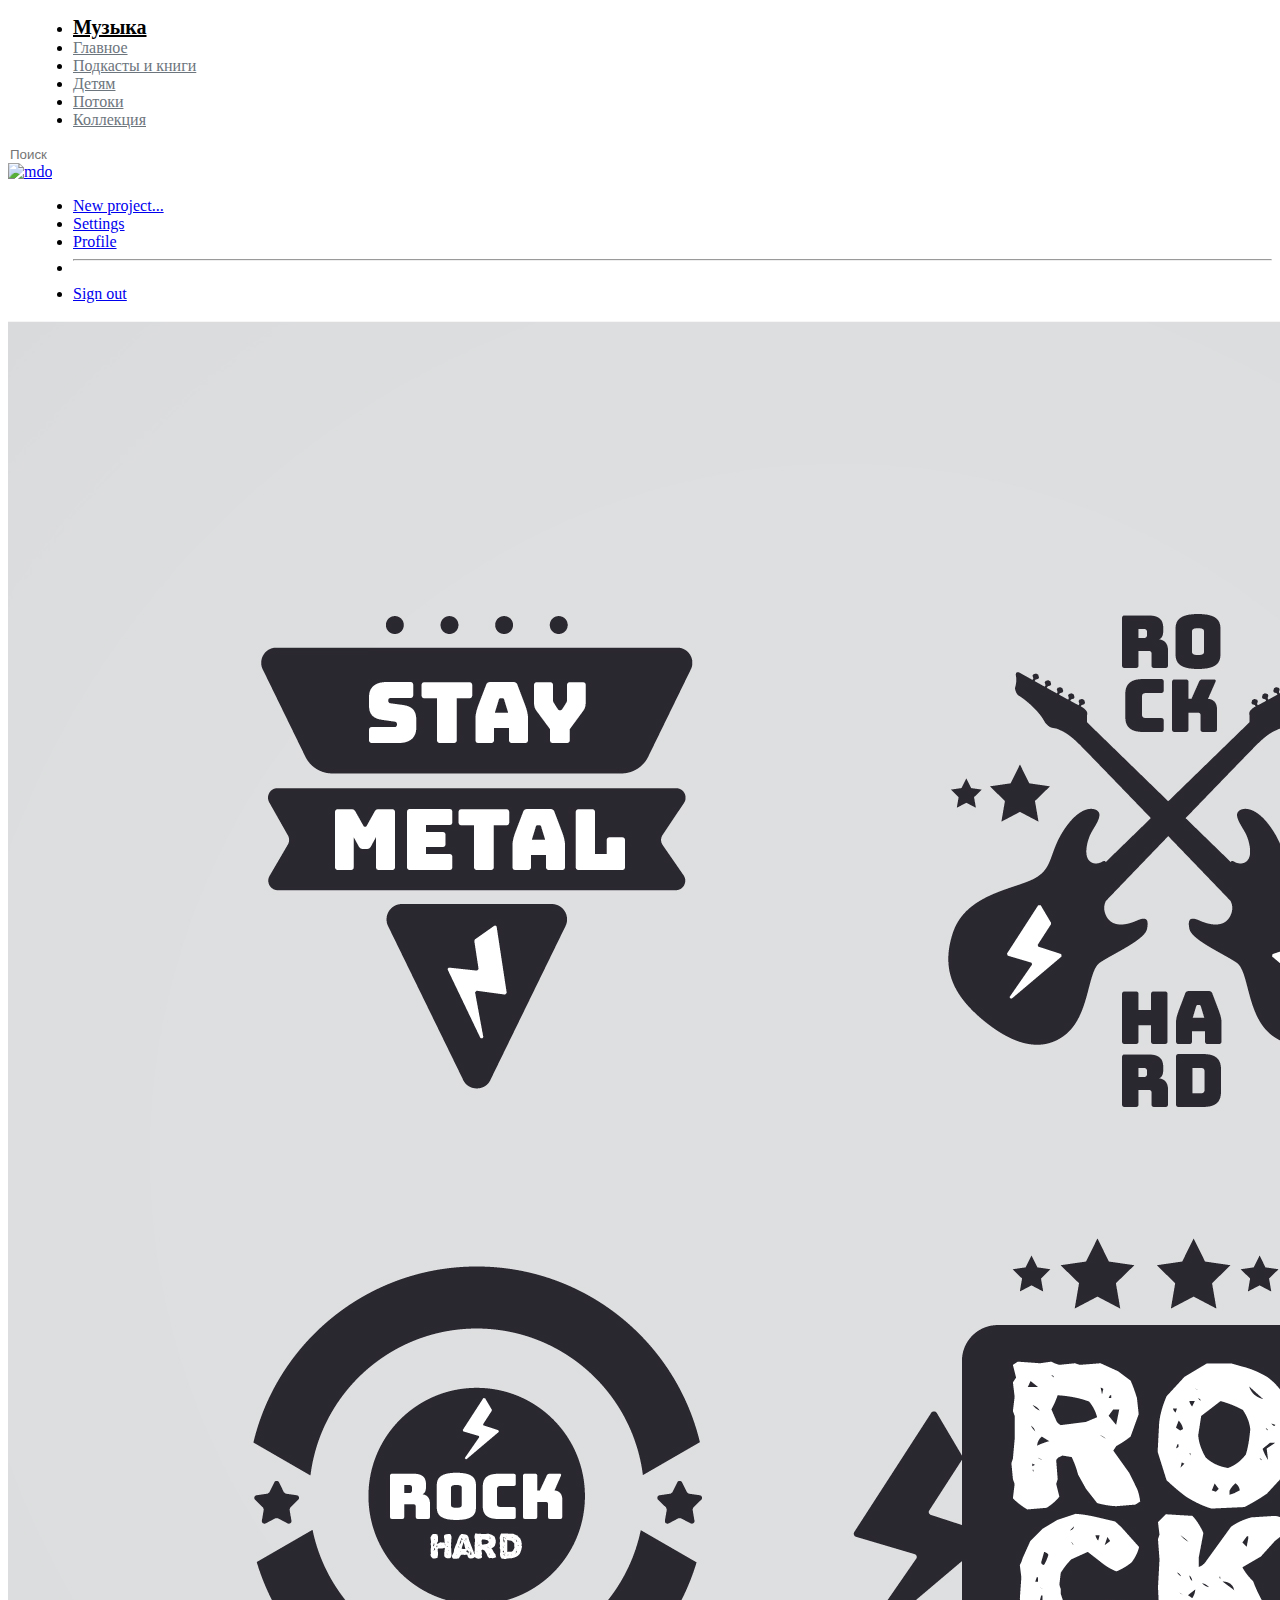
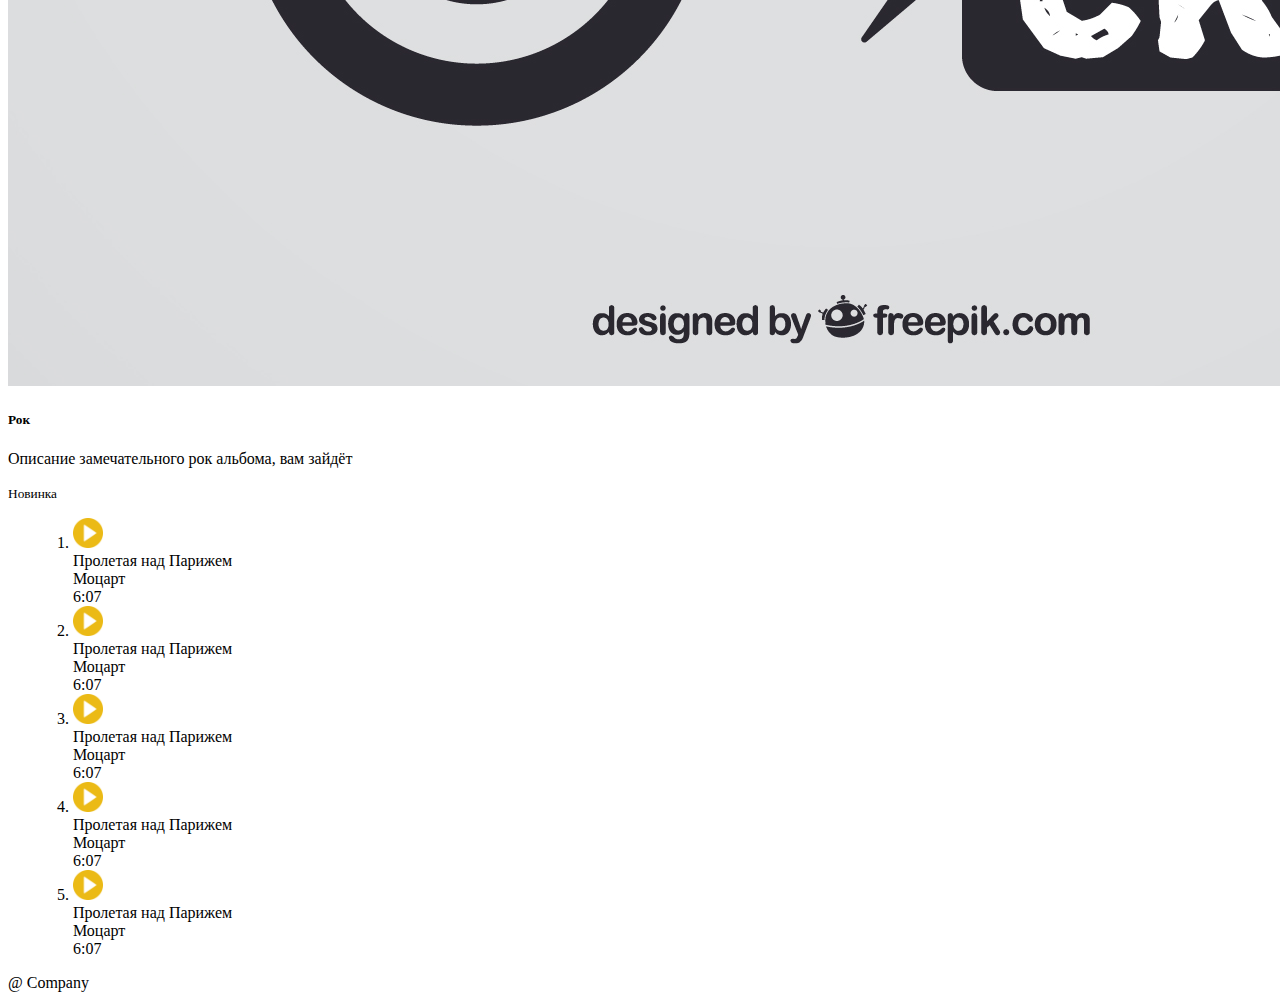
==== album.html @ 30effe84 "Add files via upload" ====
<!DOCTYPE html>
<html lang="en">
<head>
    <meta charset="UTF-8">
    <meta http-equiv="X-UA-Compatible" content="IE=edge">
    <meta name="viewport" content="width=device-width, initial-scale=1.0">
    <title>Собраться с мыслями</title>
    <link rel="stylesheet" href="css/header.css">
    <link rel="stylesheet" href="css/album.css">
    <link href="https://cdn.jsdelivr.net/npm/bootstrap@5.3.0-alpha1/dist/css/bootstrap.min.css" rel="stylesheet" integrity="sha384-GLhlTQ8iRABdZLl6O3oVMWSktQOp6b7In1Zl3/Jr59b6EGGoI1aFkw7cmDA6j6gD" crossorigin="anonymous">
</head>
<body>
    <header class="p-3 mb-3 border-bottom">
        <div class="container">
          <div class="d-flex flex-wrap align-items-center justify-content-center justify-content-lg-start">
    
            <ul class="nav col-12 col-lg-auto me-lg-auto mb-2 justify-content-center mb-md-0">
              <li><a href="index.html" class="nav-link px-2 naming"><b>Музыка</b></a></li>
              <li><a href="#" class="nav-link px-2">Главное</a></li>
              <li><a href="#" class="nav-link px-2">Подкасты и книги</a></li>
              <li><a href="#" class="nav-link px-2">Детям</a></li>
              <li><a href="#" class="nav-link px-2">Потоки</a></li>
              <li><a href="#" class="nav-link px-2">Коллекция</a></li>
            </ul>

            <form class="col-12 col-lg-auto mb-3 mb-lg-0 me-lg-3" role="search">
                <input type="search" class="form-control" placeholder="Поиск" aria-label="Search">
            </form>
    
            <div class="dropdown text-end">
              <a href="#" class="d-block link-dark text-decoration-none dropdown-toggle" data-bs-toggle="dropdown" aria-expanded="false">
                <img src="https://github.com/mdo.png" alt="mdo" width="32" height="32" class="rounded-circle">
              </a>
              <ul class="dropdown-menu text-small" style="">
                <li><a class="dropdown-item" href="#">New project...</a></li>
                <li><a class="dropdown-item" href="#">Settings</a></li>
                <li><a class="dropdown-item" href="#">Profile</a></li>
                <li><hr class="dropdown-divider"></li>
                <li><a class="dropdown-item" href="#">Sign out</a></li>
              </ul>
            </div>
          </div>
        </div>
    </header>

    <main class="container">
        <div class="row mt-5">
            <div class="col-6 p-3">
                <div class="card mb-3">
                    <div class="row g-0">
                        <div class="col-md-4">
                        <img src="assets/rock.jpg" class="img-fluid rounded-start" alt="rock">
                        </div>
                        <div class="col-md-8">
                        <div class="card-body">
                            <h5 class="card-title">Рок</h5>
                            <p class="card-text">Описание замечательного рок альбома, вам зайдёт</p>
                            <p class="card-text"><small class="text-muted">Новинка</small></p>
                        </div>
                        </div>
                    </div>
                </div>
            </div>

            <div class="col-6 p-3">
                <ol class="list-group">
                    <li class="list-group-item d-flex align-items-center">
                        <img src="assets/play-button.png" alt="" height="30px" class="me-3">
                        <div>
                            <div>Пролетая над Парижем</div>
                            <div>Моцарт</div>
                        </div>
                        <div class="ms-auto">6:07</div>
                    </li>

                    <li class="list-group-item d-flex align-items-center">
                        <img src="assets/play-button.png" alt="" height="30px" class="me-3">
                        <div>
                            <div>Пролетая над Парижем</div>
                            <div>Моцарт</div>
                        </div>
                        <div class="ms-auto">6:07</div>
                    </li>

                    <li class="list-group-item d-flex align-items-center">
                        <img src="assets/play-button.png" alt="" height="30px" class="me-3">
                        <div>
                            <div>Пролетая над Парижем</div>
                            <div>Моцарт</div>
                        </div>
                        <div class="ms-auto">6:07</div>
                    </li>

                    <li class="list-group-item d-flex align-items-center">
                        <img src="assets/play-button.png" alt="" height="30px" class="me-3">
                        <div>
                            <div>Пролетая над Парижем</div>
                            <div>Моцарт</div>
                        </div>
                        <div class="ms-auto">6:07</div>
                    </li>

                    <li class="list-group-item d-flex align-items-center">
                        <img src="assets/play-button.png" alt="" height="30px" class="me-3">
                        <div>
                            <div>Пролетая над Парижем</div>
                            <div>Моцарт</div>
                        </div>
                        <div class="ms-auto">6:07</div>
                    </li>
                </ol>
            </div>
        </div>
    </main>

    <footer class="py-3 my-4">
        <p class="text-center text-muted">@ Company</p>
    </footer>
</body>
</html>
---- css/header.css ----
input[type="search"]{
    border: none;
}

li{
    margin-left: 25px;
}

a.nav-link{
    color: #6c757d;
}

a.nav-link.naming{
    font-size: 20px;
    color: #000;
}

a.nav-link:hover{
    color: #fc363b;
}

a.nav-link:active{
    color: #fc363b;
    border-color: #f33;
}
---- css/album.css ----
.list-group-item:hover{
    outline: 2px solid #ffdb4d;
    z-index: 1;
    cursor: pointer;
}
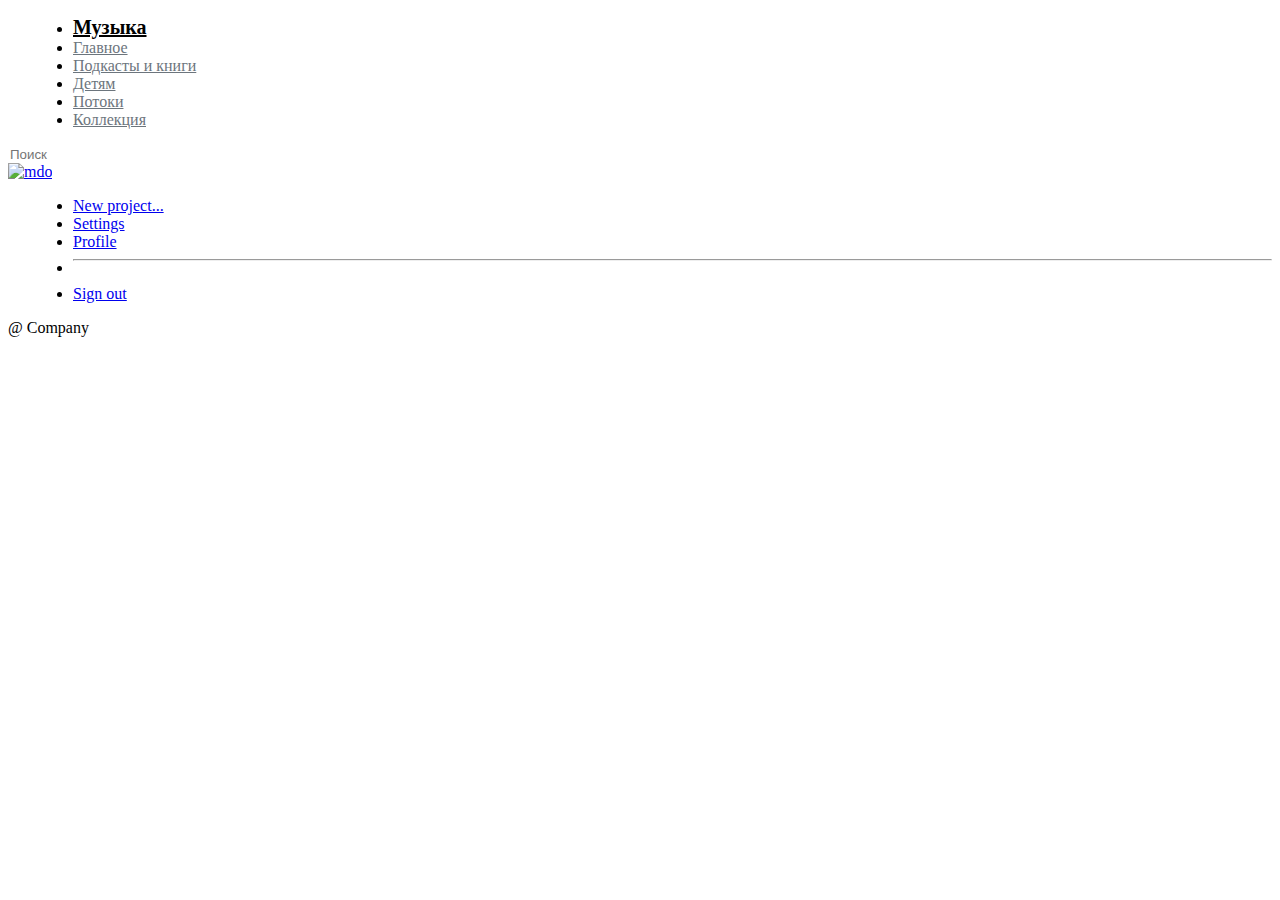
==== commit 104adcd6: "Add files via upload" ====
--- a/album.html
+++ b/album.html
@@ -1,5 +1,5 @@
 <!DOCTYPE html>
-<html lang="en">
+<html lang="ru">
 <head>
     <meta charset="UTF-8">
     <meta http-equiv="X-UA-Compatible" content="IE=edge">
@@ -8,6 +8,8 @@
     <link rel="stylesheet" href="css/header.css">
     <link rel="stylesheet" href="css/album.css">
     <link href="https://cdn.jsdelivr.net/npm/bootstrap@5.3.0-alpha1/dist/css/bootstrap.min.css" rel="stylesheet" integrity="sha384-GLhlTQ8iRABdZLl6O3oVMWSktQOp6b7In1Zl3/Jr59b6EGGoI1aFkw7cmDA6j6gD" crossorigin="anonymous">
+    <script src="js/data.js" defer></script>
+    <script src="js/album.js" defer></script>
 </head>
 <body>
     <header class="p-3 mb-3 border-bottom">
@@ -45,69 +47,13 @@
 
     <main class="container">
         <div class="row mt-5">
-            <div class="col-6 p-3">
-                <div class="card mb-3">
-                    <div class="row g-0">
-                        <div class="col-md-4">
-                        <img src="assets/rock.jpg" class="img-fluid rounded-start" alt="rock">
-                        </div>
-                        <div class="col-md-8">
-                        <div class="card-body">
-                            <h5 class="card-title">Рок</h5>
-                            <p class="card-text">Описание замечательного рок альбома, вам зайдёт</p>
-                            <p class="card-text"><small class="text-muted">Новинка</small></p>
-                        </div>
-                        </div>
-                    </div>
-                </div>
+            <div class="col-6 p-3 album">
+                
             </div>
 
             <div class="col-6 p-3">
-                <ol class="list-group">
-                    <li class="list-group-item d-flex align-items-center">
-                        <img src="assets/play-button.png" alt="" height="30px" class="me-3">
-                        <div>
-                            <div>Пролетая над Парижем</div>
-                            <div>Моцарт</div>
-                        </div>
-                        <div class="ms-auto">6:07</div>
-                    </li>
-
-                    <li class="list-group-item d-flex align-items-center">
-                        <img src="assets/play-button.png" alt="" height="30px" class="me-3">
-                        <div>
-                            <div>Пролетая над Парижем</div>
-                            <div>Моцарт</div>
-                        </div>
-                        <div class="ms-auto">6:07</div>
-                    </li>
-
-                    <li class="list-group-item d-flex align-items-center">
-                        <img src="assets/play-button.png" alt="" height="30px" class="me-3">
-                        <div>
-                            <div>Пролетая над Парижем</div>
-                            <div>Моцарт</div>
-                        </div>
-                        <div class="ms-auto">6:07</div>
-                    </li>
-
-                    <li class="list-group-item d-flex align-items-center">
-                        <img src="assets/play-button.png" alt="" height="30px" class="me-3">
-                        <div>
-                            <div>Пролетая над Парижем</div>
-                            <div>Моцарт</div>
-                        </div>
-                        <div class="ms-auto">6:07</div>
-                    </li>
-
-                    <li class="list-group-item d-flex align-items-center">
-                        <img src="assets/play-button.png" alt="" height="30px" class="me-3">
-                        <div>
-                            <div>Пролетая над Парижем</div>
-                            <div>Моцарт</div>
-                        </div>
-                        <div class="ms-auto">6:07</div>
-                    </li>
+                <ol class="list-group playlist">
+                    
                 </ol>
             </div>
         </div>
